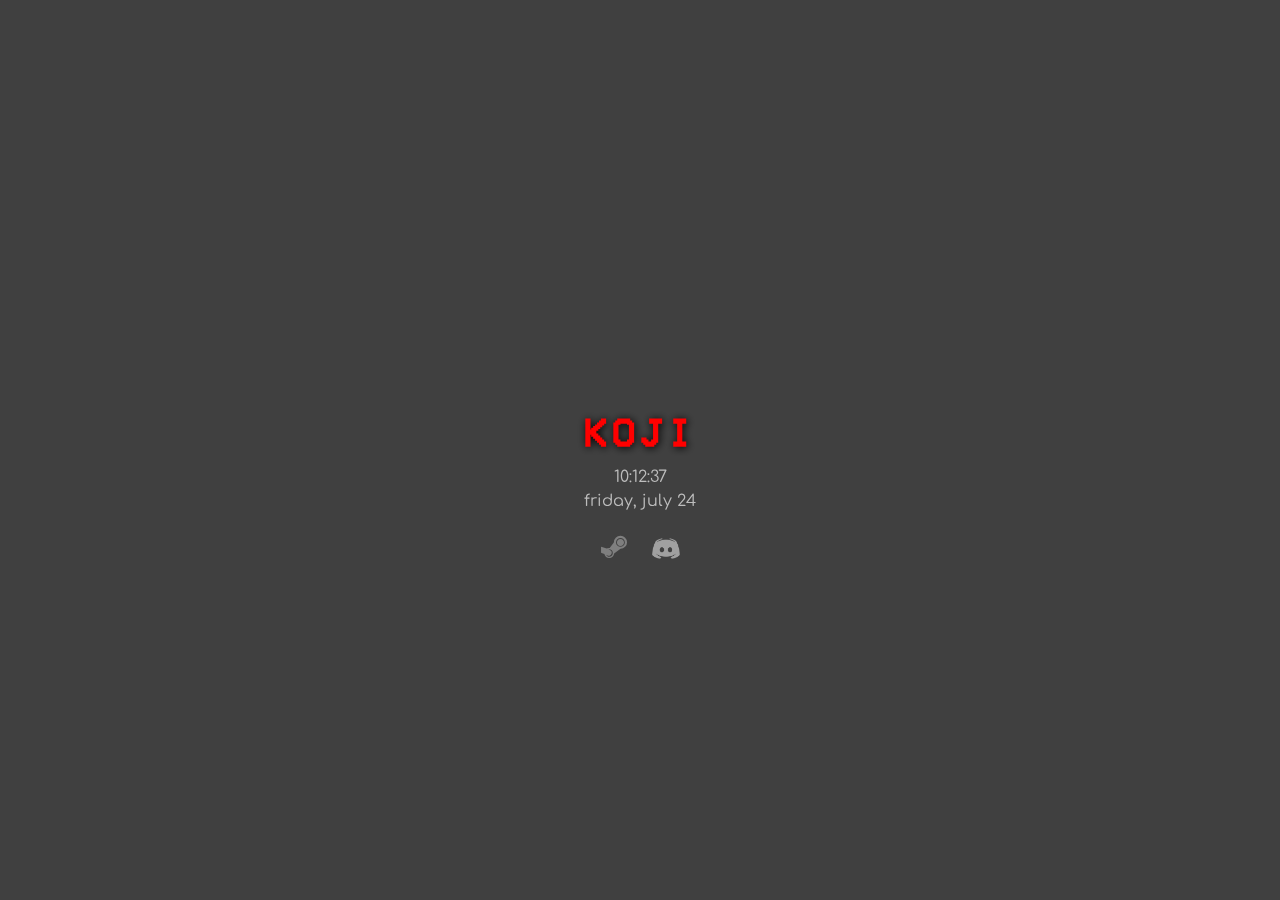
==== index.html @ 206317c1 "Fixes" ====
<!DOCTYPE html>
<html lang="en">

<head>
	<title>KOJI</title>

	<!-- html shit -->
	<meta charset="utf-8">
	<meta http-equiv="X-UA-Compatible" content="IE=edge">
	<meta name="theme-color" content="#3b3b3b">
	<meta name="viewport" content="width=device-width, initial-scale=1">

	<!-- scripts.. -->
	<script src="js/jquery.js"></script>

	<!-- script/asset refs -->
	<link rel="shortcut icon" type="image/" href="" />
	<link rel="stylesheet" href="fork-awesome/css/fork-awesome.min.css">
	<link rel="stylesheet" href="css/bootstrap.min.css">
	<link rel="stylesheet" href="css/averion.min.css">
	<link rel="stylesheet" href="css/font-awesome.min.css">
	<link rel="stylesheet" href="css/animate.css">
	<link rel="stylesheet" href="css/thalorim.css">
	<link rel="stylesheet" href="css/volumebar.css">
	<link href="https://fonts.googleapis.com/css?family=Comfortaa" rel="stylesheet">
	<script src="js/main.js.download"></script>

			<!-- Website Video Background -->
	<video autoplay muted loop id="myVideo">
		<source src="audio/video.mp4" type="video/mp4">
	</video>	
	<audio autoplay loop>
        <source src="audio/video.mp4" volume="0.6" type="audio/mp4">
    </audio>
				
</head>
<script src="js/main.js"></script>
	<!-- kills cache, cillit bang style shit -->

      <body oncontextmenu="return false;">
	    <div class="container" style="height: 100%; display: flex; align-items: center; justify-content: center; margin: 0 auto; padding-top: 3rem;">
		<main id="mainhidthnhg">

			<div class="animated fadeInDown">
				<div class="">
					<img class= src="img/logo.png">
				</div>
			</div>
			<div class="animated fadeInDown">
				<h1><shadow style="color: #ff0000; font-family: 'vcr_osd_monoregular'; font-size: 40px">KOJI</shadow></h1>
	</div>

	<div class="animated fadeInD1">
		 <div id="time"> 18:21:25</div>
	</div>
	<div class="animated fadeInD1">
		 <div id="date">sunday, february 5</div>
	</div>
			<div class="animated fadeInD2">
				<ul class="list-inline social">
					<li class="list-inline-item">
						<a title="Steam Profile" href="https://steamcommunity.com/id/kojixus/" target="_blank">
							<i class="fa fa-steam" aria-hidden="true"></i>
						</a>
					</li>
					<li class="list-inline-item">
						<a title="Discord" href="Koji#0001" target="_blank">
							<img src="img/discordlogo.png" alt="discord" style="width:28px;height:28px;">
						</a>
		            <!--</li>
						<li class="list-inline-item">
						<i class="fa fa-twitch"></i>
						</a>
					</li> -->
				</ul>
</body>
---- fork-awesome/css/fork-awesome.min.css ----
/*!
Fork Awesome 1.1.7
License - https://forkaweso.me/Fork-Awesome/license

Copyright 2018 Dave Gandy & Fork Awesome

Permission is hereby granted, free of charge, to any person obtaining a copy of this software and associated documentation files (the "Software"), to deal in the Software without restriction, including without limitation the rights to use, copy, modify, merge, publish, distribute, sublicense, and/or sell copies of the Software, and to permit persons to whom the Software is furnished to do so, subject to the following conditions:

The above copyright notice and this permission notice shall be included in all copies or substantial portions of the Software.

THE SOFTWARE IS PROVIDED "AS IS", WITHOUT WARRANTY OF ANY KIND, EXPRESS OR IMPLIED, INCLUDING BUT NOT LIMITED TO THE WARRANTIES OF MERCHANTABILITY, FITNESS FOR A PARTICULAR PURPOSE AND NONINFRINGEMENT. IN NO EVENT SHALL THE AUTHORS OR COPYRIGHT HOLDERS BE LIABLE FOR ANY CLAIM, DAMAGES OR OTHER LIABILITY, WHETHER IN AN ACTION OF CONTRACT, TORT OR OTHERWISE, ARISING FROM, OUT OF OR IN CONNECTION WITH THE SOFTWARE OR THE USE OR OTHER DEALINGS IN THE SOFTWARE.
 */@font-face{font-family:ForkAwesome;src:url(../fonts/forkawesome-webfont5cce.eot?v=1.1.7);src:url(../fonts/forkawesome-webfontd41d.eot?#iefix&v=1.1.7) format('embedded-opentype'),url(../fonts/forkawesome-webfont5cce.woff2?v=1.1.7) format('woff2'),url(../fonts/forkawesome-webfont5cce.woff?v=1.1.7) format('woff'),url(../fonts/forkawesome-webfont5cce.ttf?v=1.1.7) format('truetype'),url(../fonts/forkawesome-webfont5cce.svg?v=1.1.7#forkawesomeregular) format('svg');font-weight:400;font-style:normal}.fa{display:inline-block;font:normal normal normal 14px/1 ForkAwesome;font-size:inherit;text-rendering:auto;-webkit-font-smoothing:antialiased;-moz-osx-font-smoothing:grayscale}.fa-lg{font-size:1.33333333em;line-height:.75em;vertical-align:-15%}.fa-2x{font-size:2em}.fa-3x{font-size:3em}.fa-4x{font-size:4em}.fa-5x{font-size:5em}.fa-fw{width:1.28571429em;text-align:center}.fa-ul{padding-left:0;margin-left:2.14285714em;list-style-type:none}.fa-ul>li{position:relative}.fa-li{position:absolute;left:-2.14285714em;width:2.14285714em;top:.14285714em;text-align:center}.fa-li.fa-lg{left:-1.85714286em}.fa-border{padding:.2em .25em .15em;border:solid .08em #eee;border-radius:.1em}.fa-pull-left{float:left}.fa-pull-right{float:right}.fa.fa-pull-left{margin-right:.3em}.fa.fa-pull-right{margin-left:.3em}.pull-right{float:right}.pull-left{float:left}.fa.pull-left{margin-right:.3em}.fa.pull-right{margin-left:.3em}.fa-spin{-webkit-animation:fa-spin 2s infinite linear;animation:fa-spin 2s infinite linear}.fa-pulse{-webkit-animation:fa-spin 1s infinite steps(8);animation:fa-spin 1s infinite steps(8)}@-webkit-keyframes fa-spin{0%{-webkit-transform:rotate(0);transform:rotate(0)}100%{-webkit-transform:rotate(359deg);transform:rotate(359deg)}}@keyframes fa-spin{0%{-webkit-transform:rotate(0);transform:rotate(0)}100%{-webkit-transform:rotate(359deg);transform:rotate(359deg)}}.fa-rotate-90{-ms-filter:"progid:DXImageTransform.Microsoft.BasicImage(rotation=1)";-webkit-transform:rotate(90deg);-ms-transform:rotate(90deg);transform:rotate(90deg)}.fa-rotate-180{-ms-filter:"progid:DXImageTransform.Microsoft.BasicImage(rotation=2)";-webkit-transform:rotate(180deg);-ms-transform:rotate(180deg);transform:rotate(180deg)}.fa-rotate-270{-ms-filter:"progid:DXImageTransform.Microsoft.BasicImage(rotation=3)";-webkit-transform:rotate(270deg);-ms-transform:rotate(270deg);transform:rotate(270deg)}.fa-flip-horizontal{-ms-filter:"progid:DXImageTransform.Microsoft.BasicImage(rotation=0, mirror=1)";-webkit-transform:scale(-1,1);-ms-transform:scale(-1,1);transform:scale(-1,1)}.fa-flip-vertical{-ms-filter:"progid:DXImageTransform.Microsoft.BasicImage(rotation=2, mirror=1)";-webkit-transform:scale(1,-1);-ms-transform:scale(1,-1);transform:scale(1,-1)}:root .fa-flip-horizontal,:root .fa-flip-vertical,:root .fa-rotate-180,:root .fa-rotate-270,:root .fa-rotate-90{filter:none}.fa-stack{position:relative;display:inline-block;width:2em;height:2em;line-height:2em;vertical-align:middle}.fa-stack-1x,.fa-stack-2x{position:absolute;left:0;width:100%;text-align:center}.fa-stack-1x{line-height:inherit}.fa-stack-2x{font-size:2em}.fa-inverse{color:#fff}.fa-glass:before{content:"\f000"}.fa-music:before{content:"\f001"}.fa-search:before{content:"\f002"}.fa-envelope-o:before{content:"\f003"}.fa-heart:before{content:"\f004"}.fa-star:before{content:"\f005"}.fa-star-o:before{content:"\f006"}.fa-user:before{content:"\f007"}.fa-film:before{content:"\f008"}.fa-th-large:before{content:"\f009"}.fa-th:before{content:"\f00a"}.fa-th-list:before{content:"\f00b"}.fa-check:before{content:"\f00c"}.fa-close:before,.fa-remove:before,.fa-times:before{content:"\f00d"}.fa-search-plus:before{content:"\f00e"}.fa-search-minus:before{content:"\f010"}.fa-power-off:before{content:"\f011"}.fa-signal:before{content:"\f012"}.fa-cog:before,.fa-gear:before{content:"\f013"}.fa-trash-o:before{content:"\f014"}.fa-home:before{content:"\f015"}.fa-file-o:before{content:"\f016"}.fa-clock-o:before{content:"\f017"}.fa-road:before{content:"\f018"}.fa-download:before{content:"\f019"}.fa-arrow-circle-o-down:before{content:"\f01a"}.fa-arrow-circle-o-up:before{content:"\f01b"}.fa-inbox:before{content:"\f01c"}.fa-play-circle-o:before{content:"\f01d"}.fa-repeat:before,.fa-rotate-right:before{content:"\f01e"}.fa-refresh:before,.fa-sync:before{content:"\f021"}.fa-list-alt:before{content:"\f022"}.fa-lock:before{content:"\f023"}.fa-flag:before{content:"\f024"}.fa-headphones:before{content:"\f025"}.fa-volume-off:before{content:"\f026"}.fa-volume-down:before{content:"\f027"}.fa-volume-up:before{content:"\f028"}.fa-qrcode:before{content:"\f029"}.fa-barcode:before{content:"\f02a"}.fa-tag:before{content:"\f02b"}.fa-tags:before{content:"\f02c"}.fa-book:before{content:"\f02d"}.fa-bookmark:before{content:"\f02e"}.fa-print:before{content:"\f02f"}.fa-camera:before{content:"\f030"}.fa-font:before{content:"\f031"}.fa-bold:before{content:"\f032"}.fa-italic:before{content:"\f033"}.fa-text-height:before{content:"\f034"}.fa-text-width:before{content:"\f035"}.fa-align-left:before{content:"\f036"}.fa-align-center:before{content:"\f037"}.fa-align-right:before{content:"\f038"}.fa-align-justify:before{content:"\f039"}.fa-list:before{content:"\f03a"}.fa-dedent:before,.fa-outdent:before{content:"\f03b"}.fa-indent:before{content:"\f03c"}.fa-video-camera:before,.fa-video:before{content:"\f03d"}.fa-image:before,.fa-photo:before,.fa-picture-o:before{content:"\f03e"}.fa-pencil:before{content:"\f040"}.fa-map-marker:before{content:"\f041"}.fa-adjust:before{content:"\f042"}.fa-tint:before{content:"\f043"}.fa-edit:before,.fa-pencil-square-o:before{content:"\f044"}.fa-share-square-o:before{content:"\f045"}.fa-check-square-o:before{content:"\f046"}.fa-arrows:before{content:"\f047"}.fa-step-backward:before{content:"\f048"}.fa-fast-backward:before{content:"\f049"}.fa-backward:before{content:"\f04a"}.fa-play:before{content:"\f04b"}.fa-pause:before{content:"\f04c"}.fa-stop:before{content:"\f04d"}.fa-forward:before{content:"\f04e"}.fa-fast-forward:before{content:"\f050"}.fa-step-forward:before{content:"\f051"}.fa-eject:before{content:"\f052"}.fa-chevron-left:before{content:"\f053"}.fa-chevron-right:before{content:"\f054"}.fa-plus-circle:before{content:"\f055"}.fa-minus-circle:before{content:"\f056"}.fa-times-circle:before{content:"\f057"}.fa-check-circle:before{content:"\f058"}.fa-question-circle:before{content:"\f059"}.fa-info-circle:before{content:"\f05a"}.fa-crosshairs:before{content:"\f05b"}.fa-times-circle-o:before{content:"\f05c"}.fa-check-circle-o:before{content:"\f05d"}.fa-ban:before{content:"\f05e"}.fa-arrow-left:before{content:"\f060"}.fa-arrow-right:before{content:"\f061"}.fa-arrow-up:before{content:"\f062"}.fa-arrow-down:before{content:"\f063"}.fa-mail-forward:before,.fa-share:before{content:"\f064"}.fa-expand:before{content:"\f065"}.fa-compress:before{content:"\f066"}.fa-plus:before{content:"\f067"}.fa-minus:before{content:"\f068"}.fa-asterisk:before{content:"\f069"}.fa-exclamation-circle:before{content:"\f06a"}.fa-gift:before{content:"\f06b"}.fa-leaf:before{content:"\f06c"}.fa-fire:before{content:"\f06d"}.fa-eye:before{content:"\f06e"}.fa-eye-slash:before{content:"\f070"}.fa-exclamation-triangle:before,.fa-warning:before{content:"\f071"}.fa-plane:before{content:"\f072"}.fa-calendar:before{content:"\f073"}.fa-random:before{content:"\f074"}.fa-comment:before{content:"\f075"}.fa-magnet:before{content:"\f076"}.fa-chevron-up:before{content:"\f077"}.fa-chevron-down:before{content:"\f078"}.fa-retweet:before{content:"\f079"}.fa-shopping-cart:before{content:"\f07a"}.fa-folder:before{content:"\f07b"}.fa-folder-open:before{content:"\f07c"}.fa-arrows-v:before{content:"\f07d"}.fa-arrows-h:before{content:"\f07e"}.fa-bar-chart-o:before,.fa-bar-chart:before{content:"\f080"}.fa-twitter-square:before{content:"\f081"}.fa-facebook-square:before{content:"\f082"}.fa-camera-retro:before{content:"\f083"}.fa-key:before{content:"\f084"}.fa-cogs:before,.fa-gears:before{content:"\f085"}.fa-comments:before{content:"\f086"}.fa-thumbs-o-up:before{content:"\f087"}.fa-thumbs-o-down:before{content:"\f088"}.fa-star-half:before{content:"\f089"}.fa-heart-o:before{content:"\f08a"}.fa-sign-out:before{content:"\f08b"}.fa-linkedin-square:before{content:"\f08c"}.fa-thumb-tack:before{content:"\f08d"}.fa-external-link:before{content:"\f08e"}.fa-sign-in:before{content:"\f090"}.fa-trophy:before{content:"\f091"}.fa-github-square:before{content:"\f092"}.fa-upload:before{content:"\f093"}.fa-lemon-o:before{content:"\f094"}.fa-phone:before{content:"\f095"}.fa-square-o:before{content:"\f096"}.fa-bookmark-o:before{content:"\f097"}.fa-phone-square:before{content:"\f098"}.fa-twitter:before{content:"\f099"}.fa-facebook-f:before,.fa-facebook:before{content:"\f09a"}.fa-github:before{content:"\f09b"}.fa-unlock:before{content:"\f09c"}.fa-credit-card:before{content:"\f09d"}.fa-feed:before,.fa-rss:before{content:"\f09e"}.fa-hdd-o:before{content:"\f0a0"}.fa-bullhorn:before{content:"\f0a1"}.fa-bell-o:before{content:"\f0f3"}.fa-certificate:before{content:"\f0a3"}.fa-hand-o-right:before{content:"\f0a4"}.fa-hand-o-left:before{content:"\f0a5"}.fa-hand-o-up:before{content:"\f0a6"}.fa-hand-o-down:before{content:"\f0a7"}.fa-arrow-circle-left:before{content:"\f0a8"}.fa-arrow-circle-right:before{content:"\f0a9"}.fa-arrow-circle-up:before{content:"\f0aa"}.fa-arrow-circle-down:before{content:"\f0ab"}.fa-globe:before{content:"\f0ac"}.fa-globe-e:before{content:"\f304"}.fa-globe-w:before{content:"\f305"}.fa-wrench:before{content:"\f0ad"}.fa-tasks:before{content:"\f0ae"}.fa-filter:before{content:"\f0b0"}.fa-briefcase:before{content:"\f0b1"}.fa-arrows-alt:before{content:"\f0b2"}.fa-community:before,.fa-group:before,.fa-users:before{content:"\f0c0"}.fa-chain:before,.fa-link:before{content:"\f0c1"}.fa-cloud:before{content:"\f0c2"}.fa-flask:before{content:"\f0c3"}.fa-cut:before,.fa-scissors:before{content:"\f0c4"}.fa-copy:before,.fa-files-o:before{content:"\f0c5"}.fa-paperclip:before{content:"\f0c6"}.fa-floppy-o:before,.fa-save:before{content:"\f0c7"}.fa-square:before{content:"\f0c8"}.fa-bars:before,.fa-navicon:before,.fa-reorder:before{content:"\f0c9"}.fa-list-ul:before{content:"\f0ca"}.fa-list-ol:before{content:"\f0cb"}.fa-strikethrough:before{content:"\f0cc"}.fa-underline:before{content:"\f0cd"}.fa-table:before{content:"\f0ce"}.fa-magic:before{content:"\f0d0"}.fa-truck:before{content:"\f0d1"}.fa-pinterest:before{content:"\f0d2"}.fa-pinterest-square:before{content:"\f0d3"}.fa-google-plus-square:before{content:"\f0d4"}.fa-google-plus-g:before,.fa-google-plus:before{content:"\f0d5"}.fa-money:before{content:"\f0d6"}.fa-caret-down:before{content:"\f0d7"}.fa-caret-up:before{content:"\f0d8"}.fa-caret-left:before{content:"\f0d9"}.fa-caret-right:before{content:"\f0da"}.fa-columns:before{content:"\f0db"}.fa-sort:before,.fa-unsorted:before{content:"\f0dc"}.fa-sort-desc:before,.fa-sort-down:before{content:"\f0dd"}.fa-sort-asc:before,.fa-sort-up:before{content:"\f0de"}.fa-envelope:before{content:"\f0e0"}.fa-linkedin:before{content:"\f0e1"}.fa-rotate-left:before,.fa-undo:before{content:"\f0e2"}.fa-gavel:before,.fa-legal:before{content:"\f0e3"}.fa-dashboard:before,.fa-tachometer:before{content:"\f0e4"}.fa-comment-o:before{content:"\f0e5"}.fa-comments-o:before{content:"\f0e6"}.fa-bolt:before,.fa-flash:before{content:"\f0e7"}.fa-sitemap:before{content:"\f0e8"}.fa-umbrella:before{content:"\f0e9"}.fa-clipboard:before,.fa-paste:before{content:"\f0ea"}.fa-lightbulb-o:before{content:"\f0eb"}.fa-exchange:before{content:"\f0ec"}.fa-cloud-download:before{content:"\f0ed"}.fa-cloud-upload:before{content:"\f0ee"}.fa-user-md:before{content:"\f0f0"}.fa-stethoscope:before{content:"\f0f1"}.fa-suitcase:before{content:"\f0f2"}.fa-bell:before{content:"\f0a2"}.fa-coffee:before{content:"\f0f4"}.fa-cutlery:before,.fa-utensils:before{content:"\f0f5"}.fa-file-text-o:before{content:"\f0f6"}.fa-building-o:before{content:"\f0f7"}.fa-hospital-o:before{content:"\f0f8"}.fa-ambulance:before{content:"\f0f9"}.fa-medkit:before{content:"\f0fa"}.fa-fighter-jet:before{content:"\f0fb"}.fa-beer:before{content:"\f0fc"}.fa-h-square:before{content:"\f0fd"}.fa-plus-square:before{content:"\f0fe"}.fa-angle-double-left:before{content:"\f100"}.fa-angle-double-right:before{content:"\f101"}.fa-angle-double-up:before{content:"\f102"}.fa-angle-double-down:before{content:"\f103"}.fa-angle-left:before{content:"\f104"}.fa-angle-right:before{content:"\f105"}.fa-angle-up:before{content:"\f106"}.fa-angle-down:before{content:"\f107"}.fa-desktop:before{content:"\f108"}.fa-laptop:before{content:"\f109"}.fa-tablet:before{content:"\f10a"}.fa-mobile-phone:before,.fa-mobile:before{content:"\f10b"}.fa-circle-o:before{content:"\f10c"}.fa-quote-left:before{content:"\f10d"}.fa-quote-right:before{content:"\f10e"}.fa-spinner:before{content:"\f110"}.fa-circle:before{content:"\f111"}.fa-mail-reply:before,.fa-reply:before{content:"\f112"}.fa-github-alt:before{content:"\f113"}.fa-folder-o:before{content:"\f114"}.fa-folder-open-o:before{content:"\f115"}.fa-smile-o:before{content:"\f118"}.fa-frown-o:before{content:"\f119"}.fa-meh-o:before{content:"\f11a"}.fa-gamepad:before{content:"\f11b"}.fa-keyboard-o:before{content:"\f11c"}.fa-flag-o:before{content:"\f11d"}.fa-flag-checkered:before{content:"\f11e"}.fa-terminal:before{content:"\f120"}.fa-code:before{content:"\f121"}.fa-mail-reply-all:before,.fa-reply-all:before{content:"\f122"}.fa-star-half-empty:before,.fa-star-half-full:before,.fa-star-half-o:before{content:"\f123"}.fa-location-arrow:before{content:"\f124"}.fa-crop:before{content:"\f125"}.fa-code-fork:before{content:"\f126"}.fa-chain-broken:before,.fa-unlink:before{content:"\f127"}.fa-question:before{content:"\f128"}.fa-info:before{content:"\f129"}.fa-exclamation:before{content:"\f12a"}.fa-superscript:before{content:"\f12b"}.fa-subscript:before{content:"\f12c"}.fa-eraser:before{content:"\f12d"}.fa-puzzle-piece:before{content:"\f12e"}.fa-microphone:before{content:"\f130"}.fa-microphone-slash:before{content:"\f131"}.fa-shield:before{content:"\f132"}.fa-calendar-o:before{content:"\f133"}.fa-fire-extinguisher:before{content:"\f134"}.fa-rocket:before{content:"\f135"}.fa-maxcdn:before{content:"\f136"}.fa-chevron-circle-left:before{content:"\f137"}.fa-chevron-circle-right:before{content:"\f138"}.fa-chevron-circle-up:before{content:"\f139"}.fa-chevron-circle-down:before{content:"\f13a"}.fa-html5:before{content:"\f13b"}.fa-css3:before{content:"\f13c"}.fa-anchor:before{content:"\f13d"}.fa-unlock-alt:before{content:"\f13e"}.fa-bullseye:before{content:"\f140"}.fa-ellipsis-h:before{content:"\f141"}.fa-ellipsis-v:before{content:"\f142"}.fa-rss-square:before{content:"\f143"}.fa-play-circle:before{content:"\f144"}.fa-ticket:before{content:"\f145"}.fa-minus-square:before{content:"\f146"}.fa-minus-square-o:before{content:"\f147"}.fa-level-up:before{content:"\f148"}.fa-level-down:before{content:"\f149"}.fa-check-square:before{content:"\f14a"}.fa-pencil-square:before{content:"\f14b"}.fa-external-link-square:before{content:"\f14c"}.fa-share-square:before{content:"\f14d"}.fa-compass:before{content:"\f14e"}.fa-caret-square-o-down:before,.fa-toggle-down:before{content:"\f150"}.fa-caret-square-o-up:before,.fa-toggle-up:before{content:"\f151"}.fa-caret-square-o-right:before,.fa-toggle-right:before{content:"\f152"}.f�-�U  �-�U                  `b-�U          @-�U  �-�U          �-�U   @      �-�U          before,.fa-usd:before{content:"\f155"}.fa-inr:before,.fa-rupee:before{content:"\f156"}.fa-cny:before,.fa-jpy:before,.fa-rmb:before,.fa-yen:before{content:"\f157"}.fa-rouble:before,.fa-rub:before,.fa-ruble:before{content:"\f158"}.fa-krw:before,.fa-won:before{content:"\f159"}.fa-bitcoin:before,.fa-btc:before{content:"\f15a"}.fa-file:before{content:"\f15b"}.fa-file-text:before{content:"\f15c"}.fa-sort-alpha-asc:before,.fa-sort-alpha-down:before{content:"\f15d"}.fa-sort-alpha-desc:before,.fa-sort-alpha-up:before{content:"\f15e"}.fa-sort-amount-asc:before,.fa-sort-amount-down:before{content:"\f160"}.fa-sort-amount-desc:before,.fa-sort-amount-up:before{content:"\f161"}.fa-sort-numeric-asc:before,.fa-sort-numeric-down:before{content:"\f162"}.fa-sort-numeric-desc:before,.fa-sort-numeric-up:before{content:"\f163"}.fa-thumbs-up:before{content:"\f164"}.fa-thumbs-down:before{content:"\f165"}.fa-youtube-square:before{content:"\f166"}.fa-youtube:before{content:"\f167"}.fa-xing:before{content:"\f168"}.fa-xing-square:before{content:"\f169"}.fa-youtube-play:before{content:"\f16a"}.fa-dropbox:before{content:"\f16b"}.fa-stack-overflow:before{content:"\f16c"}.fa-instagram:before{content:"\f16d"}.fa-flickr:before{content:"\f16e"}.fa-adn:before{content:"\f170"}.fa-bitbucket:before{content:"\f171"}.fa-bitbucket-square:before{content:"\f172"}.fa-tumblr:before{content:"\f173"}.fa-tumblr-square:before{content:"\f174"}.fa-long-arrow-down:before{content:"\f175"}.fa-long-arrow-up:before{content:"\f176"}.fa-long-arrow-left:before{content:"\f177"}.fa-long-arrow-right:before{content:"\f178"}.fa-apple:before{content:"\f179"}.fa-windows:before{content:"\f17a"}.fa-android:before{content:"\f17b"}.fa-linux:before{content:"\f17c"}.fa-dribbble:before{content:"\f17d"}.fa-skype:before{content:"\f17e"}.fa-foursquare:before{content:"\f180"}.fa-trello:before{content:"\f181"}.fa-female:before{content:"\f182"}.fa-male:before{content:"\f183"}.fa-gittip:before,.fa-gratipay:before{content:"\f184"}.fa-sun-o:before{content:"\f185"}.fa-moon-o:before{content:"\f186"}.fa-archive:before{content:"\f187"}.fa-bug:before{content:"\f188"}.fa-vk:before{content:"\f189"}.fa-weibo:before{content:"\f18a"}.fa-renren:before{content:"\f18b"}.fa-pagelines:before{content:"\f18c"}.fa-stack-exchange:before{content:"\f18d"}.fa-arrow-circle-o-right:before{content:"\f18e"}.fa-arrow-circle-o-left:before{content:"\f190"}.fa-caret-square-o-left:before,.fa-toggle-left:before{content:"\f191"}.fa-dot-circle-o:before{content:"\f192"}.fa-wheelchair:before{content:"\f193"}.fa-vimeo-square:before{content:"\f194"}.fa-try:before,.fa-turkish-lira:before{content:"\f195"}.fa-plus-square-o:before{content:"\f196"}.fa-space-shuttle:before{content:"\f197"}.fa-slack:before{content:"\f198"}.fa-envelope-square:before{content:"\f199"}.fa-wordpress:before{content:"\f19a"}.fa-openid:before{content:"\f19b"}.fa-bank:before,.fa-institution:before,.fa-university:before{content:"\f19c"}.fa-graduation-cap:before,.fa-mortar-board:before{content:"\f19d"}.fa-yahoo:before{content:"\f19e"}.fa-google:before{content:"\f1a0"}.fa-reddit:before{content:"\f1a1"}.fa-reddit-square:before{content:"\f1a2"}.fa-stumbleupon-circle:before{content:"\f1a3"}.fa-stumbleupon:before{content:"\f1a4"}.fa-delicious:before{content:"\f1a5"}.fa-digg:before{content:"\f1a6"}.fa-drupal:before{content:"\f1a9"}.fa-joomla:before{content:"\f1aa"}.fa-language:before{content:"\f1ab"}.fa-fax:before{content:"\f1ac"}.fa-building:before{content:"\f1ad"}.fa-child:before{content:"\f1ae"}.fa-paw:before{content:"\f1b0"}.fa-spoon:before,.fa-utensil-spoon:before{content:"\f1b1"}.fa-cube:before{content:"\f1b2"}.fa-cubes:before{content:"\f1b3"}.fa-behance:before{content:"\f1b4"}.fa-behance-square:before{content:"\f1b5"}.fa-steam:before{content:"\f1b6"}.fa-steam-square:before{content:"\f1b7"}.fa-recycle:before{content:"\f1b8"}.fa-automobile:before,.fa-car:before{content:"\f1b9"}.fa-cab:before,.fa-taxi:before{content:"\f1ba"}.fa-tree:before{content:"\f1bb"}.fa-spotify:before{content:"\f1bc"}.fa-deviantart:before{content:"\f1bd"}.fa-soundcloud:before{content:"\f1be"}.fa-database:before{content:"\f1c0"}.fa-file-pdf-o:before{content:"\f1c1"}.fa-file-word-o:before{content:"\f1c2"}.fa-file-excel-o:before{content:"\f1c3"}.fa-file-powerpoint-o:before{content:"\f1c4"}.fa-file-image-o:before,.fa-file-photo-o:before,.fa-file-picture-o:before{content:"\f1c5"}.fa-file-archive-o:before,.fa-file-zip-o:before{content:"\f1c6"}.fa-file-audio-o:before,.fa-file-sound-o:before{content:"\f1c7"}.fa-file-movie-o:before,.fa-file-video-o:before{content:"\f1c8"}.fa-file-code-o:before{content:"\f1c9"}.fa-vine:before{content:"\f1ca"}.fa-codepen:before{content:"\f1cb"}.fa-jsfiddle:before{content:"\f1cc"}.fa-life-bouy:before,.fa-life-buoy:before,.fa-life-ring:before,.fa-life-saver:before,.fa-support:before{content:"\f1cd"}.fa-circle-o-notch:before{content:"\f1ce"}.fa-ra:before,.fa-rebel:before,.fa-resistance:before{content:"\f1d0"}.fa-empire:before,.fa-ge:before{content:"\f1d1"}.fa-git-square:before{content:"\f1d2"}.fa-git:before{content:"\f1d3"}.fa-hacker-news:before,.fa-y-combinator-square:before,.fa-yc-square:before{content:"\f1d4"}.fa-tencent-weibo:before{content:"\f1d5"}.fa-qq:before{content:"\f1d6"}.fa-wechat:before,.fa-weixin:before{content:"\f1d7"}.fa-paper-plane:before,.fa-send:before{content:"\f1d8"}.fa-paper-plane-o:before,.fa-send-o:before{content:"\f1d9"}.fa-history:before{content:"\f1da"}.fa-circle-thin:before{content:"\f1db"}.fa-header:before,.fa-heading:before{content:"\f1dc"}.fa-paragraph:before{content:"\f1dd"}.fa-sliders:before{content:"\f1de"}.fa-share-alt:before{content:"\f1e0"}.fa-share-alt-square:before{content:"\f1e1"}.fa-bomb:before{content:"\f1e2"}.fa-futbol-o:before,.fa-soccer-ball-o:before{content:"\f1e3"}.fa-tty:before{content:"\f1e4"}.fa-binoculars:before{content:"\f1e5"}.fa-plug:before{content:"\f1e6"}.fa-slideshare:before{content:"\f1e7"}.fa-twitch:before{content:"\f1e8"}.fa-yelp:before{content:"\f1e9"}.fa-newspaper-o:before{content:"\f1ea"}.fa-wifi:before{content:"\f1eb"}.fa-calculator:before{content:"\f1ec"}.fa-paypal:before{content:"\f1ed"}.fa-google-wallet:before{content:"\f1ee"}.fa-cc-visa:before{content:"\f1f0"}.fa-cc-mastercard:before{content:"\f1f1"}.fa-cc-discover:before{content:"\f1f2"}.fa-cc-amex:before{content:"\f1f3"}.fa-cc-paypal:before{content:"\f1f4"}.fa-cc-stripe:before{content:"\f1f5"}.fa-bell-slash:before{content:"\f1f6"}.fa-bell-slash-o:before{content:"\f1f7"}.fa-trash:before{content:"\f1f8"}.fa-copyright:before{content:"\f1f9"}.fa-at:before{content:"\f1fa"}.fa-eyedropper:before{content:"\f1fb"}.fa-paint-brush:before{content:"\f1fc"}.fa-birthday-cake:before{content:"\f1fd"}.fa-area-chart:before{content:"\f1fe"}.fa-pie-chart:before{content:"\f200"}.fa-line-chart:before{content:"\f201"}.fa-lastfm:before{content:"\f202"}.fa-lastfm-square:before{content:"\f203"}.fa-toggle-off:before{content:"\f204"}.fa-toggle-on:before{content:"\f205"}.fa-bicycle:before{content:"\f206"}.fa-bus:before{content:"\f207"}.fa-ioxhost:before{content:"\f208"}.fa-angellist:before{content:"\f209"}.fa-cc:before,.fa-closed-captioning:before{content:"\f20a"}.fa-ils:before,.fa-shekel:before,.fa-sheqel:before{content:"\f20b"}.fa-meanpath:before{content:"\f20c"}.fa-buysellads:before{content:"\f20d"}.fa-connectdevelop:before{content:"\f20e"}.fa-dashcube:before{content:"\f210"}.fa-forumbee:before{content:"\f211"}.fa-leanpub:before{content:"\f212"}.fa-sellsy:before{content:"\f213"}.fa-shirtsinbulk:before{content:"\f214"}.fa-simplybuilt:before{content:"\f215"}.fa-skyatlas:before{content:"\f216"}.fa-cart-plus:before{content:"\f217"}.fa-cart-arrow-down:before{content:"\f218"}.fa-diamond:before,.fa-gem:before{content:"\f219"}.fa-ship:before{content:"\f21a"}.fa-user-secret:before{content:"\f21b"}.fa-motorcycle:before{content:"\f21c"}.fa-street-view:before{content:"\f21d"}.fa-heartbeat:before{content:"\f21e"}.fa-venus:before{content:"\f221"}.fa-mars:before{content:"\f222"}.fa-mercury:before{content:"\f223"}.fa-intersex:before,.fa-transgender:before{content:"\f224"}.fa-transgender-alt:before{content:"\f225"}.fa-venus-double:before{content:"\f226"}.fa-mars-double:before{content:"\f227"}.fa-venus-mars:before{content:"\f228"}.fa-mars-stroke:before{content:"\f229"}.fa-mars-stroke-v:before{content:"\f22a"}.fa-mars-stroke-h:before{content:"\f22b"}.fa-neuter:before{content:"\f22c"}.fa-genderless:before{content:"\f22d"}.fa-facebook-official:before{content:"\f230"}.fa-pinterest-p:before{content:"\f231"}.fa-whatsapp:before{content:"\f232"}.fa-server:before{content:"\f233"}.fa-user-plus:before{content:"\f234"}.fa-user-times:before{content:"\f235"}.fa-bed:before,.fa-hotel:before{content:"\f236"}.fa-viacoin:before{content:"\f237"}.fa-train:before{content:"\f238"}.fa-subway:before{content:"\f239"}.fa-medium:before{content:"\f23a"}.fa-medium-square:before{content:"\f2f8"}.fa-y-combinator:before,.fa-yc:before{content:"\f23b"}.fa-optin-monster:before{content:"\f23c"}.fa-opencart:before{content:"\f23d"}.fa-expeditedssl:before{content:"\f23e"}.fa-battery-4:before,.fa-battery-full:before,.fa-battery:before{content:"\f240"}.fa-battery-3:before,.fa-battery-three-quarters:before{content:"\f241"}.fa-battery-2:before,.fa-battery-half:before{content:"\f242"}.fa-battery-1:before,.fa-battery-quarter:before{content:"\f243"}.fa-battery-0:before,.fa-battery-empty:before{content:"\f244"}.fa-mouse-pointer:before{content:"\f245"}.fa-i-cursor:before{content:"\f246"}.fa-object-group:before{content:"\f247"}.fa-object-ungroup:before{content:"\f248"}.fa-sticky-note:before{content:"\f249"}.fa-sticky-note-o:before{content:"\f24a"}.fa-cc-jcb:before{content:"\f24b"}.fa-cc-diners-club:before{content:"\f24c"}.fa-clone:before{content:"\f24d"}.fa-balance-scale:before{content:"\f24e"}.fa-hourglass-o:before{content:"\f250"}.fa-hourglass-1:before,.fa-hourglass-start:before{content:"\f251"}.fa-hourglass-2:before,.fa-hourglass-half:before{content:"\f252"}.fa-hourglass-3:before,.fa-hourglass-end:before{content:"\f253"}.fa-hourglass:before{content:"\f254"}.fa-hand-grab-o:before,.fa-hand-rock-o:before{content:"\f255"}.fa-hand-paper-o:before,.fa-hand-stop-o:before{content:"\f256"}.fa-hand-scissors-o:before{content:"\f257"}.fa-hand-lizard-o:before{content:"\f258"}.fa-hand-spock-o:before{content:"\f259"}.fa-hand-pointer-o:before{content:"\f25a"}.fa-hand-peace-o:before{content:"\f25b"}.fa-trademark:before{content:"\f25c"}.fa-registered:before{content:"\f25d"}.fa-creative-commons:before{content:"\f25e"}.fa-gg:before{content:"\f260"}.fa-gg-circle:before{content:"\f261"}.fa-tripadvisor:before{content:"\f262"}.fa-odnoklassniki:before{content:"\f263"}.fa-odnoklassniki-square:before{content:"\f264"}.fa-get-pocket:before{content:"\f265"}.fa-wikipedia-w:before{content:"\f266"}.fa-safari:before{content:"\f267"}.fa-chrome:before{content:"\f268"}.fa-firefox:before{content:"\f269"}.fa-opera:before{content:"\f26a"}.fa-internet-explorer:before{content:"\f26b"}.fa-television:before,.fa-tv:before{content:"\f26c"}.fa-contao:before{content:"\f26d"}.fa-500px:before{content:"\f26e"}.fa-amazon:before{content:"\f270"}.fa-calendar-plus-o:before{content:"\f271"}.fa-calendar-minus-o:before{content:"\f272"}.fa-calendar-times-o:before{content:"\f273"}.fa-calendar-check-o:before{content:"\f274"}.fa-industry:before{content:"\f275"}.fa-map-pin:before{content:"\f276"}.fa-map-signs:before{content:"\f277"}.fa-map-o:before{content:"\f278"}.fa-map:before{content:"\f279"}.fa-commenting:before{content:"\f27a"}.fa-commenting-o:before{content:"\f27b"}.fa-houzz:before{content:"\f27c"}.fa-vimeo-v:before,.fa-vimeo:before{content:"\f27d"}.fa-black-tie:before{content:"\f27e"}.fa-fonticons:before{content:"\f280"}.fa-reddit-alien:before{content:"\f281"}.fa-edge:before{content:"\f282"}.fa-credit-card-alt:before{content:"\f283"}.fa-codiepie:before{content:"\f284"}.fa-modx:before{content:"\f285"}.fa-fort-awesome:before{content:"\f286"}.fa-usb:before{content:"\f287"}.fa-product-hunt:before{content:"\f288"}.fa-mixcloud:before{content:"\f289"}.fa-scribd:before{content:"\f28a"}.fa-pause-circle:before{content:"\f28b"}.fa-pause-circle-o:before{content:"\f28c"}.fa-stop-circle:before{content:"\f28d"}.fa-stop-circle-o:before{content:"\f28e"}.fa-shopping-bag:before{content:"\f290"}.fa-shopping-basket:before{content:"\f291"}.fa-hashtag:before{content:"\f292"}.fa-bluetooth:before{content:"\f293"}.fa-bluetooth-b:before{content:"\f294"}.fa-percent:before{content:"\f295"}.fa-gitlab:before{content:"\f296"}.fa-wpbeginner:before{content:"\f297"}.fa-wpforms:before{content:"\f298"}.fa-envira:before{content:"\f299"}.fa-universal-access:before{content:"\f29a"}.fa-wheelchair-alt:before{content:"\f29b"}.fa-question-circle-o:before{content:"\f29c"}.fa-blind:before{content:"\f29d"}.fa-audio-description:before{content:"\f29e"}.fa-phone-volume:before,.fa-volume-control-phone:before{content:"\f2a0"}.fa-braille:before{content:"\f2a1"}.fa-assistive-listening-systems:before{content:"\f2a2"}.fa-american-sign-language-interpreting:before,.fa-asl-interpreting:before{content:"\f2a3"}.fa-deaf:before,.fa-deafness:before,.fa-hard-of-hearing:before{content:"\f2a4"}.fa-glide:before{content:"\f2a5"}.fa-glide-g:before{content:"\f2a6"}.fa-sign-language:before,.fa-signing:before{content:"\f2a7"}.fa-low-vision:before{content:"\f2a8"}.fa-viadeo:before{content:"\f2a9"}.fa-viadeo-square:before{content:"\f2aa"}.fa-snapchat:before{content:"\f2ab"}.fa-snapchat-ghost:before{content:"\f2ac"}.fa-snapchat-square:before{content:"\f2ad"}.fa-first-order:before{content:"\f2b0"}.fa-yoast:before{content:"\f2b1"}.fa-themeisle:before{content:"\f2b2"}.fa-google-plus-circle:before,.fa-google-plus-official:before{content:"\f2b3"}.fa-fa:before,.fa-font-awesome:before{content:"\f2b4"}.fa-handshake-o:before{content:"\f2b5"}.fa-envelope-open:before{content:"\f2b6"}.fa-envelope-open-o:before{content:"\f2b7"}.fa-linode:before{content:"\f2b8"}.fa-address-book:before{content:"\f2b9"}.fa-address-book-o:before{content:"\f2ba"}.fa-address-card:before,.fa-vcard:before{content:"\f2bb"}.fa-address-card-o:before,.fa-vcard-o:before{content:"\f2bc"}.fa-user-circle:before{content:"\f2bd"}.fa-user-circle-o:before{content:"\f2be"}.fa-user-o:before{content:"\f2c0"}.fa-id-badge:before{content:"\f2c1"}.fa-drivers-license:before,.fa-id-card:before{content:"\f2c2"}.fa-drivers-license-o:before,.fa-id-card-o:before{content:"\f2c3"}.fa-quora:before{content:"\f2c4"}.fa-free-code-camp:before{content:"\f2c5"}.fa-telegram:before{content:"\f2c6"}.fa-thermometer-4:before,.fa-thermometer-full:before,.fa-thermometer:before{content:"\f2c7"}.fa-thermometer-3:before,.fa-thermometer-three-quarters:before{content:"\f2c8"}.fa-thermometer-2:before,.fa-thermometer-half:before{content:"\f2c9"}.fa-thermometer-1:before,.fa-thermometer-quarter:before{content:"\f2ca"}.fa-thermometer-0:before,.fa-thermometer-empty:before{content:"\f2cb"}.fa-shower:before{content:"\f2cc"}.fa-bath:before,.fa-bathtub:before,.fa-s15:before{content:"\f2cd"}.fa-podcast:before{content:"\f2ce"}.fa-window-maximize:before{content:"\f2d0"}.fa-window-minimize:before{content:"\f2d1"}.fa-window-restore:before{content:"\f2d2"}.fa-times-rectangle:before,.fa-window-close:before{content:"\f2d3"}.fa-times-rectangle-o:before,.fa-window-close-o:before{content:"\f2d4"}.fa-bandcamp:before{content:"\f2d5"}.fa-grav:before{content:"\f2d6"}.fa-etsy:before{content:"\f2d7"}.fa-imdb:before{content:"\f2d8"}.fa-ravelry:before{content:"\f2d9"}.fa-eercast:before{content:"\f2da"}.fa-microchip:before{content:"\f2db"}.fa-snowflake-o:before{content:"\f2dc"}.fa-superpowers:before{content:"\f2dd"}.fa-wpexplorer:before{content:"\f2de"}.fa-meetup:before{content:"\f2e0"}.fa-mastodon:before{content:"\f2e1"}.fa-mastodon-alt:before{content:"\f2e2"}.fa-fork-awesome:before,.fa-fork-circle:before{content:"\f2e3"}.fa-peertube:before{content:"\f2e4"}.fa-diaspora:before{content:"\f2e5"}.fa-friendica:before{content:"\f2e6"}.fa-gnu-social:before{content:"\f2e7"}.fa-liberapay-square:before{content:"\f2e8"}.fa-liberapay:before{content:"\f2e9"}.fa-scuttlebutt:before,.fa-ssb:before{content:"\f2ea"}.fa-hubzilla:before{content:"\f2eb"}.fa-social-home:before{content:"\f2ec"}.fa-artstation:before{content:"\f2ed"}.fa-discord:before{content:"\f2ee"}.fa-discord-alt:before{content:"\f2ef"}.fa-patreon:before{content:"\f2f0"}.fa-snowdrift:before{conte�-�U  �-�U                  `b-�U          @-�U  �-�U          �-�U  ~      �-�U          {content:"\f2f4"}.fa-shaarli:before{content:"\f2f5"}.fa-shaarli-o:before{content:"\f2f6"}.fa-cut-key:before,.fa-key-modern:before{content:"\f2f7"}.fa-xmpp:before{content:"\f2f9"}.fa-archive-org:before{content:"\f2fc"}.fa-freedombox:before{content:"\f2fd"}.fa-facebook-messenger:before{content:"\f2fe"}.fa-debian:before{content:"\f2ff"}.fa-mastodon-square:before{content:"\f300"}.fa-tipeee:before{content:"\f301"}.fa-react:before{content:"\f302"}.fa-dogmazic:before{content:"\f303"}.fa-zotero:before{content:"\f309"}.fa-nodejs:before{content:"\f308"}.fa-nextcloud:before{content:"\f306"}.fa-nextcloud-square:before{content:"\f307"}.fa-hackaday:before{content:"\f30a"}.fa-laravel:before{content:"\f30b"}.fa-signalapp:before{content:"\f30c"}.fa-gnupg:before{content:"\f30d"}.fa-php:before{content:"\f30e"}.fa-ffmpeg:before{content:"\f30f"}.fa-joplin:before{content:"\f310"}.fa-syncthing:before{content:"\f311"}.fa-inkscape:before{content:"\f312"}.fa-matrix-org:before{content:"\f313"}.fa-pixelfed:before{content:"\f314"}.fa-bootstrap:before{content:"\f315"}.fa-dev-to:before{content:"\f316"}.fa-hashnode:before{content:"\f317"}.fa-jirafeau:before{content:"\f318"}.fa-emby:before{content:"\f319"}.fa-wikidata:before{content:"\f31a"}.fa-gimp:before{content:"\f31b"}.fa-c:before{content:"\f31c"}.fa-digitalocean:before{content:"\f31d"}.fa-att:before{content:"\f31e"}.fa-gitea:before{content:"\f31f"}.fa-file-epub:before{content:"\f321"}.fa-python:before{content:"\f322"}.fa-archlinux:before{content:"\f323"}.fa-pleroma:before{content:"\f324"}.fa-unsplash:before{content:"\f325"}.fa-hackster:before{content:"\f326"}.fa-spell-check:before{content:"\f327"}.fa-moon:before{content:"\f328"}.fa-sun:before{content:"\f329"}.fa-f-droid:before{content:"\f32a"}.fa-biometric:before{content:"\f32b"}.sr-only{position:absolute;width:1px;height:1px;padding:0;margin:-1px;overflow:hidden;clip:rect(0,0,0,0);border:0}.sr-only-focusable:active,.sr-only-focusable:focus{position:static;width:auto;height:auto;margin:0;overflow:visible;clip:auto}/*# sourceMappingURL=fork-awesome.min.css.map */
---- css/averion.min.css ----
body,html {
	height:100%
}
a,a:active,a:focus,a:hover,body {
	color:#BDBDBD
}
html {
	background-size:cover;
	background-position:center;
	background-attachment:fixed;
	background-repeat:no-repeat;
	background-image:url(../img/bg.html)
}
body {
	background:rgba(0,0,0,.75);
	width:100%
}
/* Volume Slider */
input[type=range] {
  height: 5px;
  -webkit-appearance: none;
  margin: 0.5% 0;
  width: 10%;
  background: none;
  border: none;
  position: fixed;
  left: 45%;
  }
input[type=range]:focus {
  outline: none;
}
input[type=range]::-webkit-slider-runnable-track {
  width: 100%;
  height: 7px;
  cursor: pointer;
  animate: 0.2s;
  box-shadow: 0px 0px 25px #2a0d45;
  background: #663399;
  border-radius: 14px;
  border: 0px solid #000000;
}
input[type=range]::-webkit-slider-thumb {
  box-shadow: 0px 0px 10px #FFFFFF;
  border: 0px solid #000000;
  height: 7px;
  width: 15px;
  border-radius: 14px;
  background: #FFFFFF;
  cursor: pointer;
  -webkit-appearance: none;
  margin-top: 0px;
}
input[type=range]:focus::-webkit-slider-runnable-track {
  background: #663399;
}
input[type=range]::-moz-range-track {
  width: 100%;
  height: 7px;
  cursor: pointer;
  animate: 0.2s;
  box-shadow: 0px 0px 25px #2a0d45;
  background: #663399;
  border-radius: 14px;
  border: 0px solid #000000;
}
input[type=range]::-moz-range-thumb {
  box-shadow: 0px 0px 10px #FFFFFF;
  border: 0px solid #000000;
  height: 7px;
  width: 15px;
  border-radius: 14px;
  background: #FFFFFF;
  cursor: pointer;
}
input[type=range]::-ms-track {
  width: 100%;
  height: 7px;
  cursor: pointer;
  animate: 0.2s;
  background: transparent;
  border-color: transparent;
  color: transparent;
}
input[type=range]::-ms-fill-lower {
  background: #663399;
  border: 0px solid #000000;
  border-radius: 28px;
  box-shadow: 0px 0px 10px #2a0d45;
}
input[type=range]::-ms-fill-upper {
  background: #663399;
  border: 0px solid #000000;
  border-radius: 28px;
  box-shadow: 0px 0px 10px #2a0d45;
}
input[type=range]::-ms-thumb {
  margin-top: 1px;
  box-shadow: 0px 0px 10px #FFFFFF;
  border: 0px solid #000000;
  height: 7px;
  width: 15px;
  border-radius: 14px;
  background: #FFFFFF;
  cursor: pointer;
}
input[type=range]:focus::-ms-fill-lower {
  background: #663399;
}
input[type=range]:focus::-ms-fill-upper {
  background: #663399;
}
div.logo {
	width:320px;
	margin:0 auto;
	border-radius:50%;
	border:10px solid #fff;
	padding:10px
}
main {
	font-family:'Comfortaa';
	text-align:center
}
main h1 {
	padding-top:20px;
	letter-spacing:5px;
	font-weight:600;
	font-size:34px
}
main h2 {
	padding-top:5px;
	letter-spacing:3.25px;
	font-weight:100;
	font-size:16px;
	color:#EAEAEA
}
ul.social {
	margin-top:15px
}
ul.social a {
	font-size:26px;
	opacity:.5
}
ul.social a:active,ul.social a:focus,ul.social a:hover {
	opacity:1
}
ul.social li:not(:last-child) {
	margin-right:20px
}
footer {
	color:#ffffff;
	opacity:.9;
	font-size:16px;
	letter-spacing:.75px;
	text-shadow:0px 0px 2px white,0px 0px 2px white,0px 0px 2px white,0px 0px 4px #553300,0px 0px 4px #553300;
}
footer a,footer a:active,footer a:focus,footer a:hover {
	color: #FFFFFF
}
video {

        position: fixed;

        top: 50%;

        left: 50%;

        min-width: 100%;

        min-height: 100%;

        width: auto;

        height: auto;

        z-index: -100;

        transform: translateX(-50%) translateY(-50%);

        background-size: cover;

        transition: 1s opacity;

    }
---- css/thalorim.css ----
@font-face {
    font-family: 'vcr_osd_monoregular';
    src: url('vcr_osd_mono_1.001-webfont.html') format('woff2'),
         url('vcr_osd_mono_1.001-webfont.woff') format('woff');
    font-weight: normal;
    font-style: normal;
}

shadow {
	font-size: 14px;
    text-align: center;
	text-shadow: 1px 1px 8px #000
}

.list-inline-item {
  margin: 50px 0;
}

.list-inline li {
  margin: auto;
}
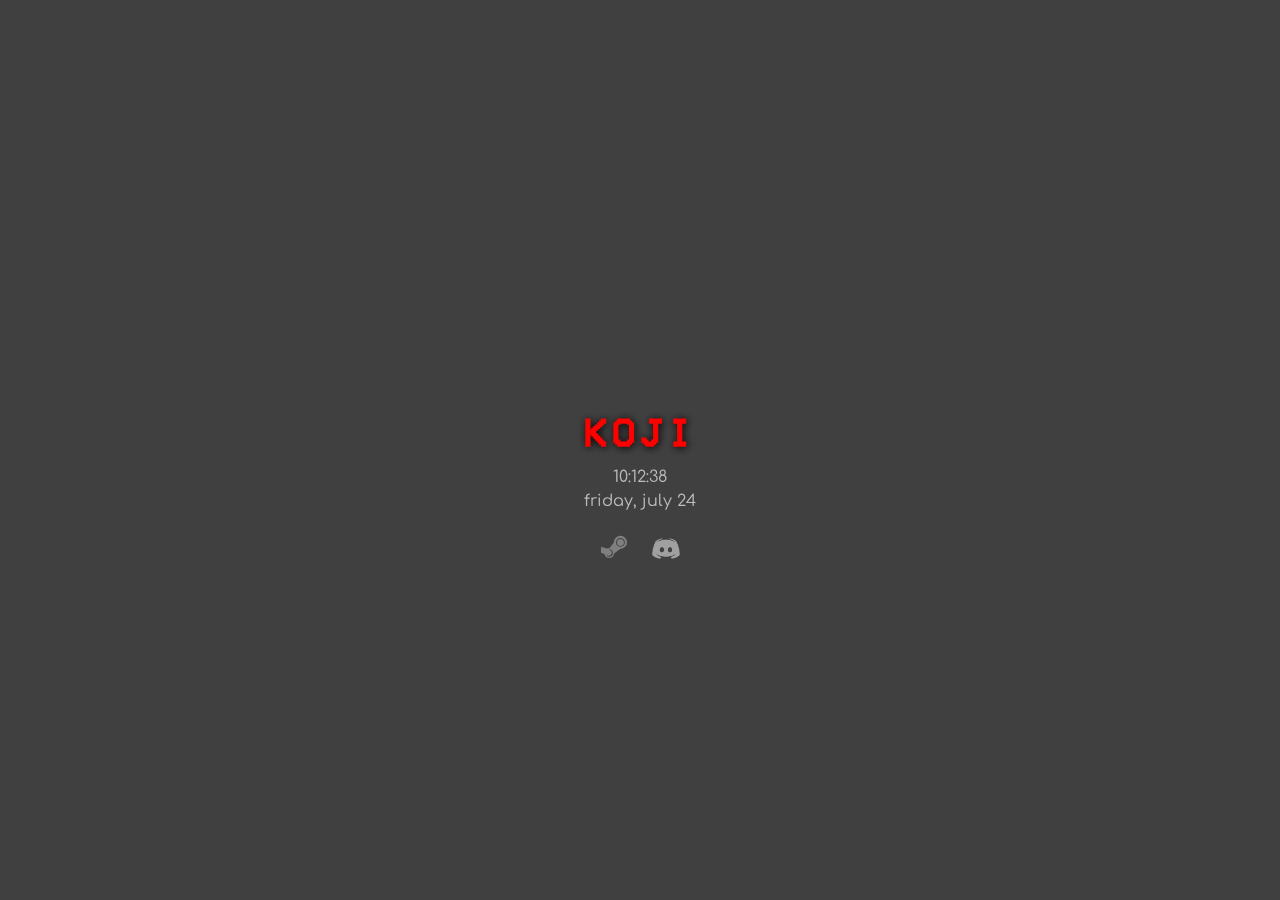
==== commit 11112273: "Update index.html" ====
--- a/index.html
+++ b/index.html
@@ -26,13 +26,11 @@
 	<script src="js/main.js.download"></script>
 
 			<!-- Website Video Background -->
-	<video autoplay muted loop id="myVideo">
+	<video autoplay muted id="myVideo">
 		<source src="audio/video.mp4" type="video/mp4">
-	</video>	
-	<audio autoplay loop>
-        <source src="audio/video.mp4" volume="0.6" type="audio/mp4">
-    </audio>
-				
+	</video>
+	
+	
 </head>
 <script src="js/main.js"></script>
 	<!-- kills cache, cillit bang style shit -->
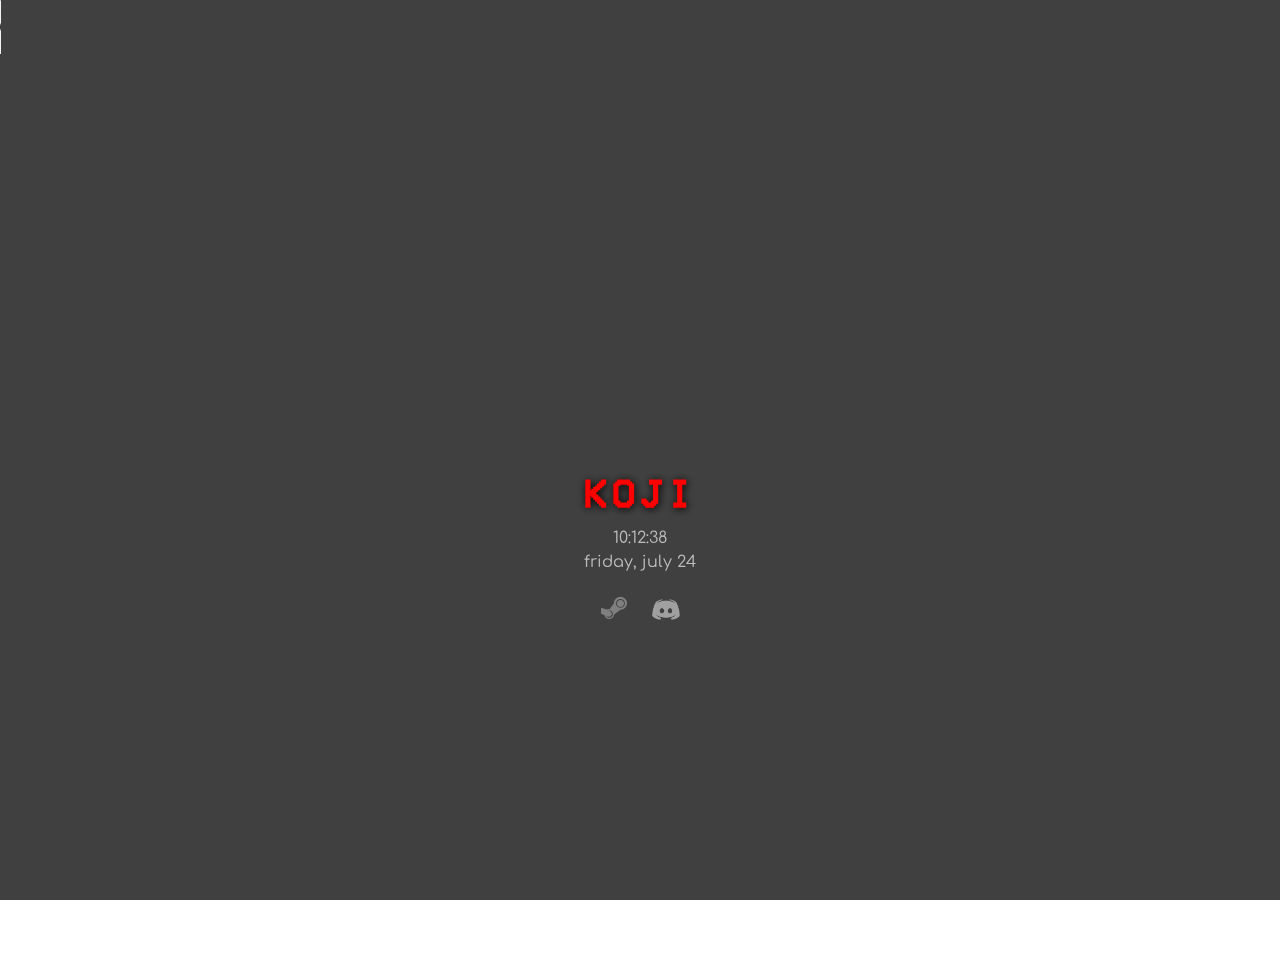
==== commit 91b8a644: "Update index.html" ====
--- a/index.html
+++ b/index.html
@@ -29,8 +29,11 @@
 	<video autoplay muted id="myVideo">
 		<source src="audio/video.mp4" type="video/mp4">
 	</video>
-	
-	
+	<audio controls>
+  		<source src="audio/video.mp4" type="audio/mp4">
+  		Your browser does not support the audio element.
+	</audio>
+
 </head>
 <script src="js/main.js"></script>
 	<!-- kills cache, cillit bang style shit -->
@@ -62,7 +65,7 @@
 						</a>
 					</li>
 					<li class="list-inline-item">
-						<a title="Discord" href="Koji#0001" target="_blank">
+						<a title="Discord" href="kojixus" target="_blank">
 							<img src="img/discordlogo.png" alt="discord" style="width:28px;height:28px;">
 						</a>
 		            <!--</li>
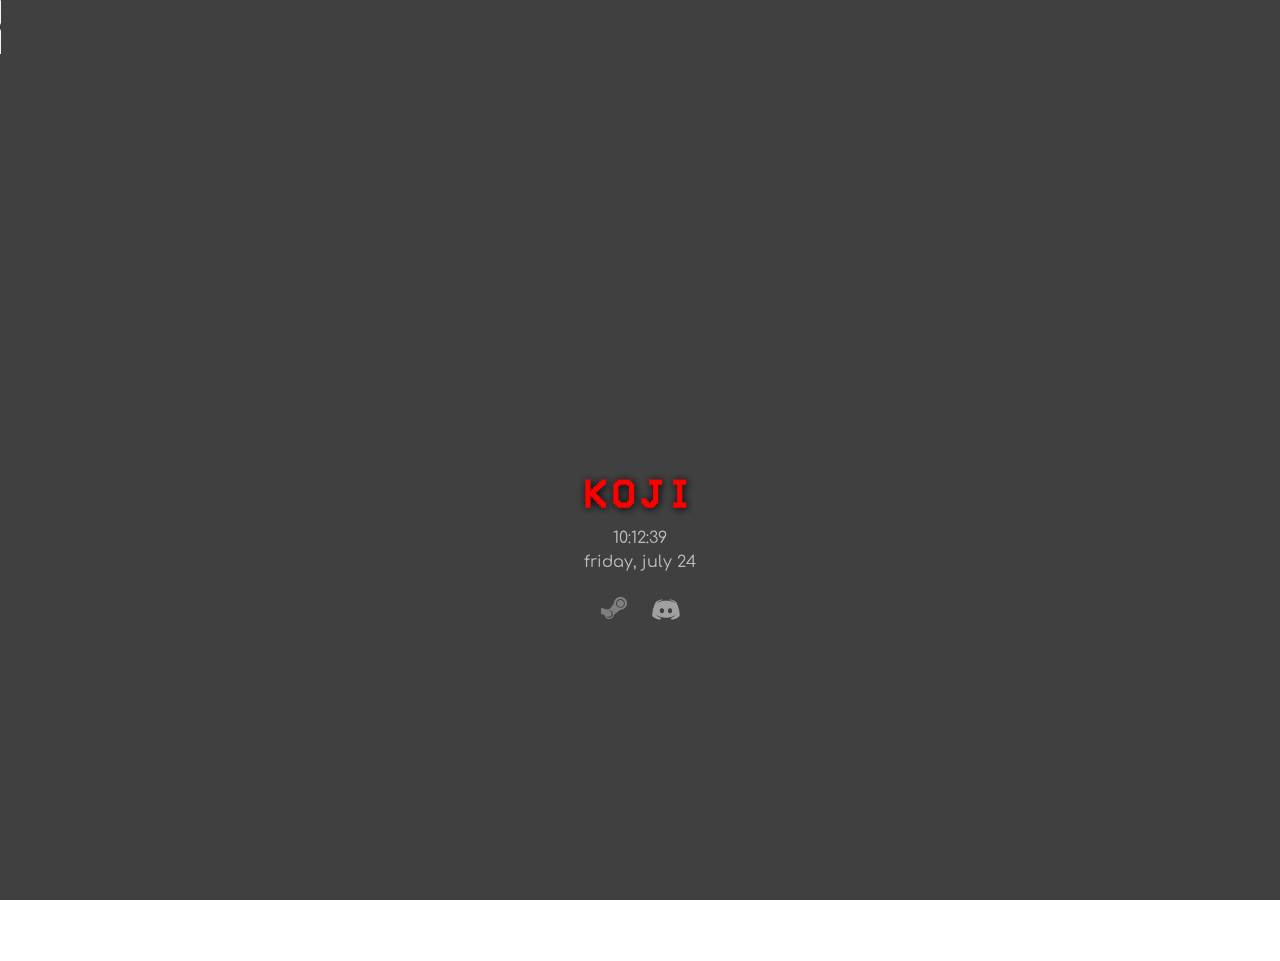
==== commit bc30ca99: "audio" ====
--- a/index.html
+++ b/index.html
@@ -30,7 +30,7 @@
 		<source src="audio/video.mp4" type="video/mp4">
 	</video>
 	<audio controls>
-  		<source src="audio/video.mp4" type="audio/mp4">
+  		<source src="audio/video.mp3" type="audio/mp3">
   		Your browser does not support the audio element.
 	</audio>
 
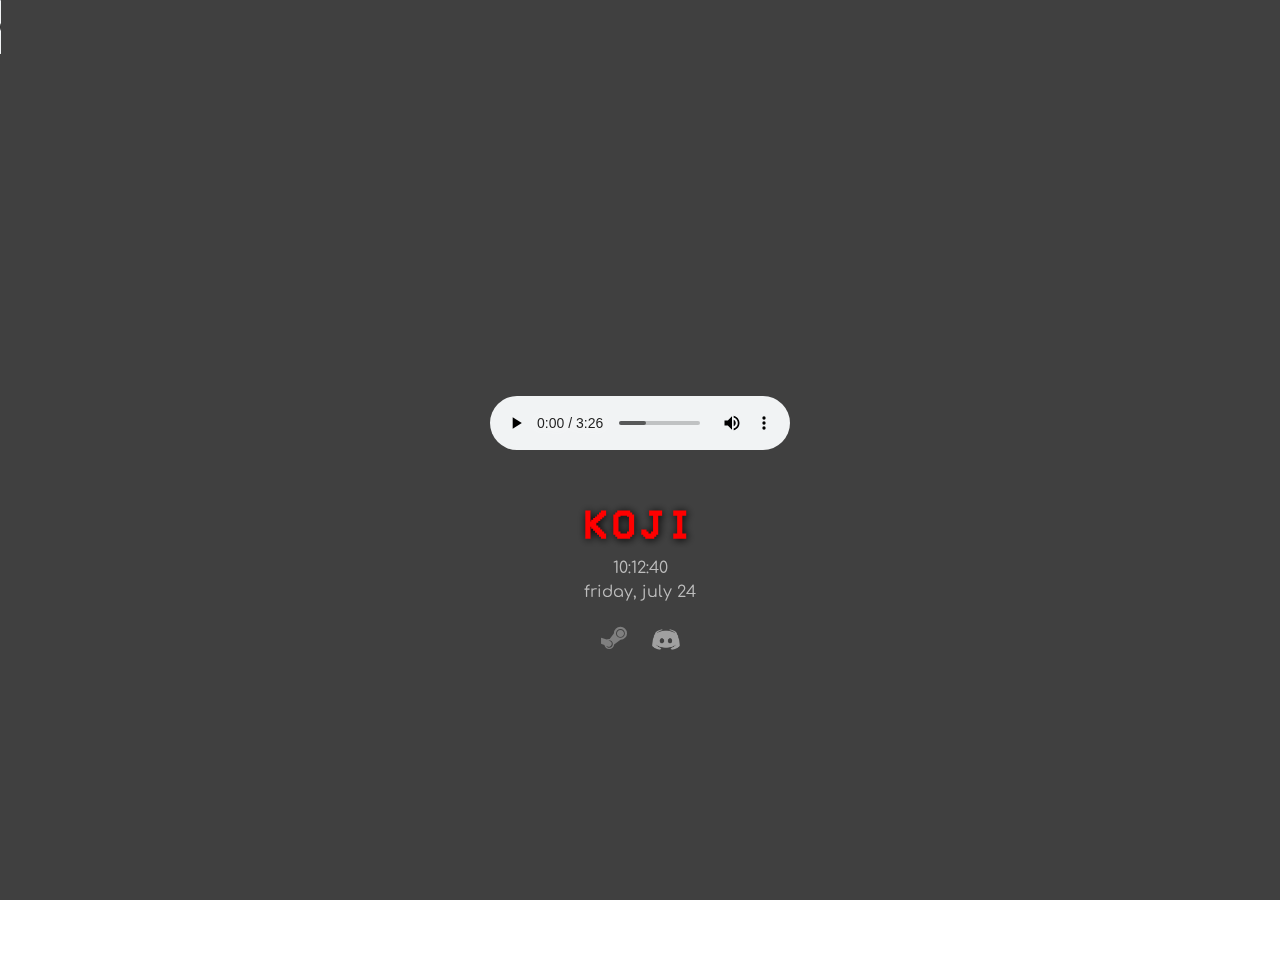
==== commit 64427afb: "Update index.html" ====
--- a/index.html
+++ b/index.html
@@ -27,7 +27,7 @@
 
 			<!-- Website Video Background -->
 	<video autoplay muted id="myVideo">
-		<source src="audio/video.mp4" type="video/mp4">
+		<source src="audio/video.mp4" type="audio/mp4">
 	</video>
 	<audio controls>
   		<source src="audio/video.mp3" type="audio/mp3">
@@ -41,6 +41,10 @@
       <body oncontextmenu="return false;">
 	    <div class="container" style="height: 100%; display: flex; align-items: center; justify-content: center; margin: 0 auto; padding-top: 3rem;">
 		<main id="mainhidthnhg">
+			<audio controls>
+				<source src="audio/video.mp3" type="audio/mp3">
+				Your browser does not support the audio element.
+		  	</audio>
 
 			<div class="animated fadeInDown">
 				<div class="">
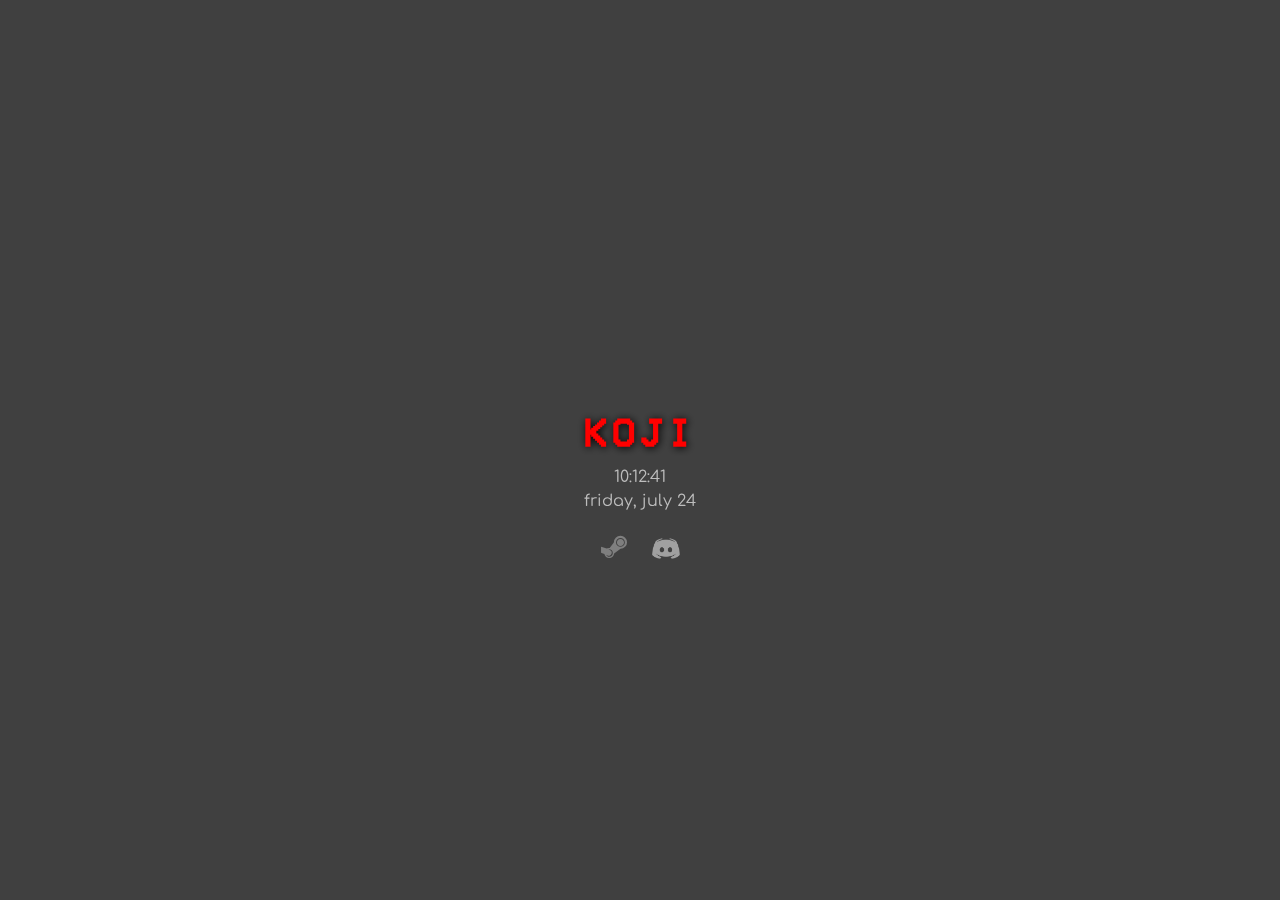
==== commit ac72333f: "Update index.html" ====
--- a/index.html
+++ b/index.html
@@ -26,14 +26,13 @@
 	<script src="js/main.js.download"></script>
 
 			<!-- Website Video Background -->
-	<video autoplay muted id="myVideo">
-		<source src="audio/video.mp4" type="audio/mp4">
-	</video>
-	<audio controls>
-  		<source src="audio/video.mp3" type="audio/mp3">
-  		Your browser does not support the audio element.
-	</audio>
-
+	<video autoplay muted loop id="myVideo">
+		<source src="audio/video.mp4" type="video/mp4">
+	</video>	
+	<audio autoplay loop>
+        <source src="audio/video.mp3" volume="0.6" type="audio/mp3">
+    </audio>
+				
 </head>
 <script src="js/main.js"></script>
 	<!-- kills cache, cillit bang style shit -->
@@ -41,10 +40,6 @@
       <body oncontextmenu="return false;">
 	    <div class="container" style="height: 100%; display: flex; align-items: center; justify-content: center; margin: 0 auto; padding-top: 3rem;">
 		<main id="mainhidthnhg">
-			<audio controls>
-				<source src="audio/video.mp3" type="audio/mp3">
-				Your browser does not support the audio element.
-		  	</audio>
 
 			<div class="animated fadeInDown">
 				<div class="">
@@ -69,7 +64,7 @@
 						</a>
 					</li>
 					<li class="list-inline-item">
-						<a title="Discord" href="kojixus" target="_blank">
+						<a title="Discord" href="Koji#0001" target="_blank">
 							<img src="img/discordlogo.png" alt="discord" style="width:28px;height:28px;">
 						</a>
 		            <!--</li>
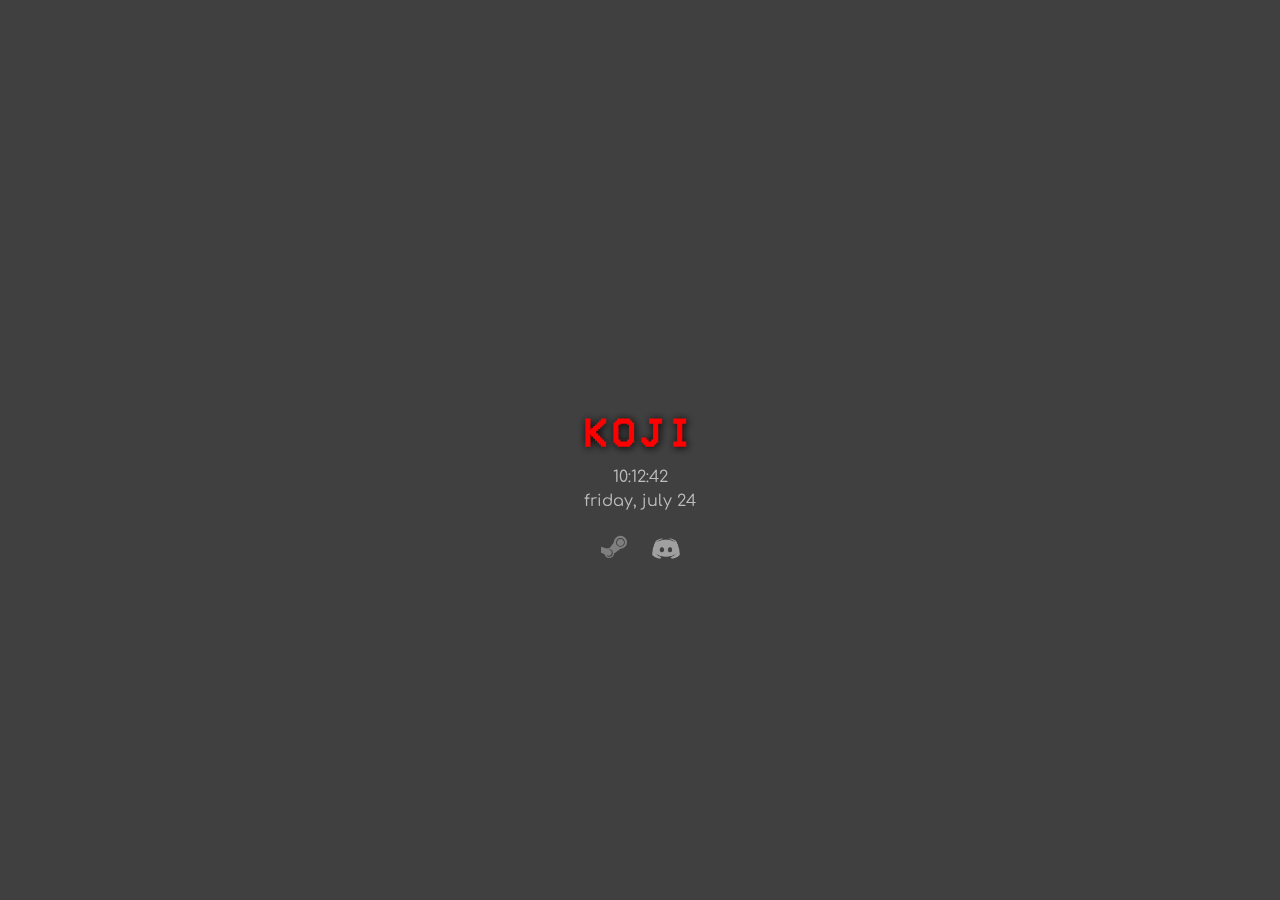
==== commit 8e7db4a9: "Update index.html" ====
--- a/index.html
+++ b/index.html
@@ -24,7 +24,11 @@
 	<link rel="stylesheet" href="css/volumebar.css">
 	<link href="https://fonts.googleapis.com/css?family=Comfortaa" rel="stylesheet">
 	<script src="js/main.js.download"></script>
+</head>
+<script src="js/main.js"></script>
+	<!-- kills cache, cillit bang style shit -->
 
+      <body oncontextmenu="return false;">
 			<!-- Website Video Background -->
 	<video autoplay muted loop id="myVideo">
 		<source src="audio/video.mp4" type="video/mp4">
@@ -32,15 +36,8 @@
 	<audio autoplay loop>
         <source src="audio/video.mp3" volume="0.6" type="audio/mp3">
     </audio>
-				
-</head>
-<script src="js/main.js"></script>
-	<!-- kills cache, cillit bang style shit -->
-
-      <body oncontextmenu="return false;">
 	    <div class="container" style="height: 100%; display: flex; align-items: center; justify-content: center; margin: 0 auto; padding-top: 3rem;">
 		<main id="mainhidthnhg">
-
 			<div class="animated fadeInDown">
 				<div class="">
 					<img class= src="img/logo.png">
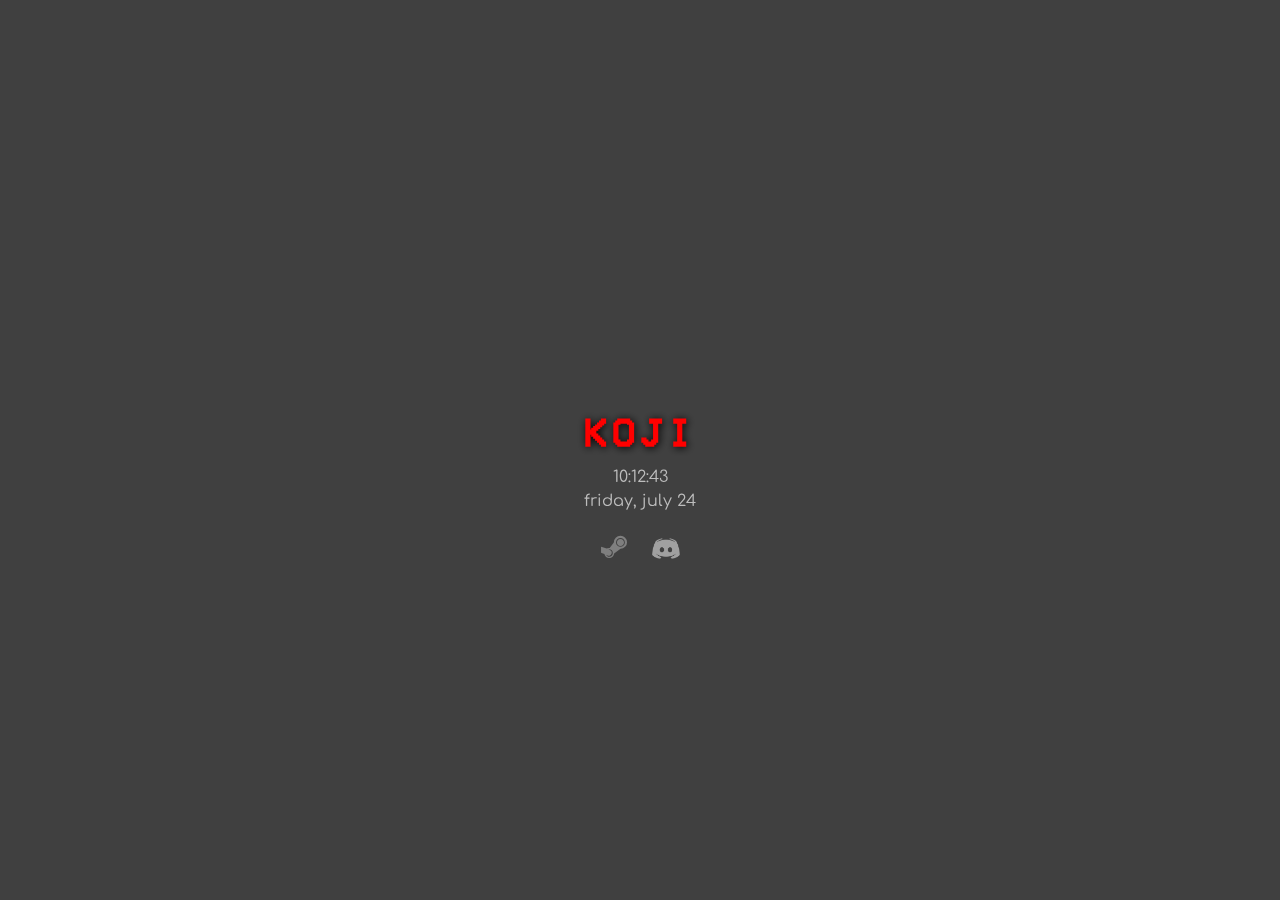
==== commit 4026707c: "Update index.html" ====
--- a/index.html
+++ b/index.html
@@ -34,7 +34,7 @@
 		<source src="audio/video.mp4" type="video/mp4">
 	</video>	
 	<audio autoplay loop>
-        <source src="audio/video.mp3" volume="0.6" type="audio/mp3">
+        <source src="audio/video.mp3" type="audio/mp3">
     </audio>
 	    <div class="container" style="height: 100%; display: flex; align-items: center; justify-content: center; margin: 0 auto; padding-top: 3rem;">
 		<main id="mainhidthnhg">
